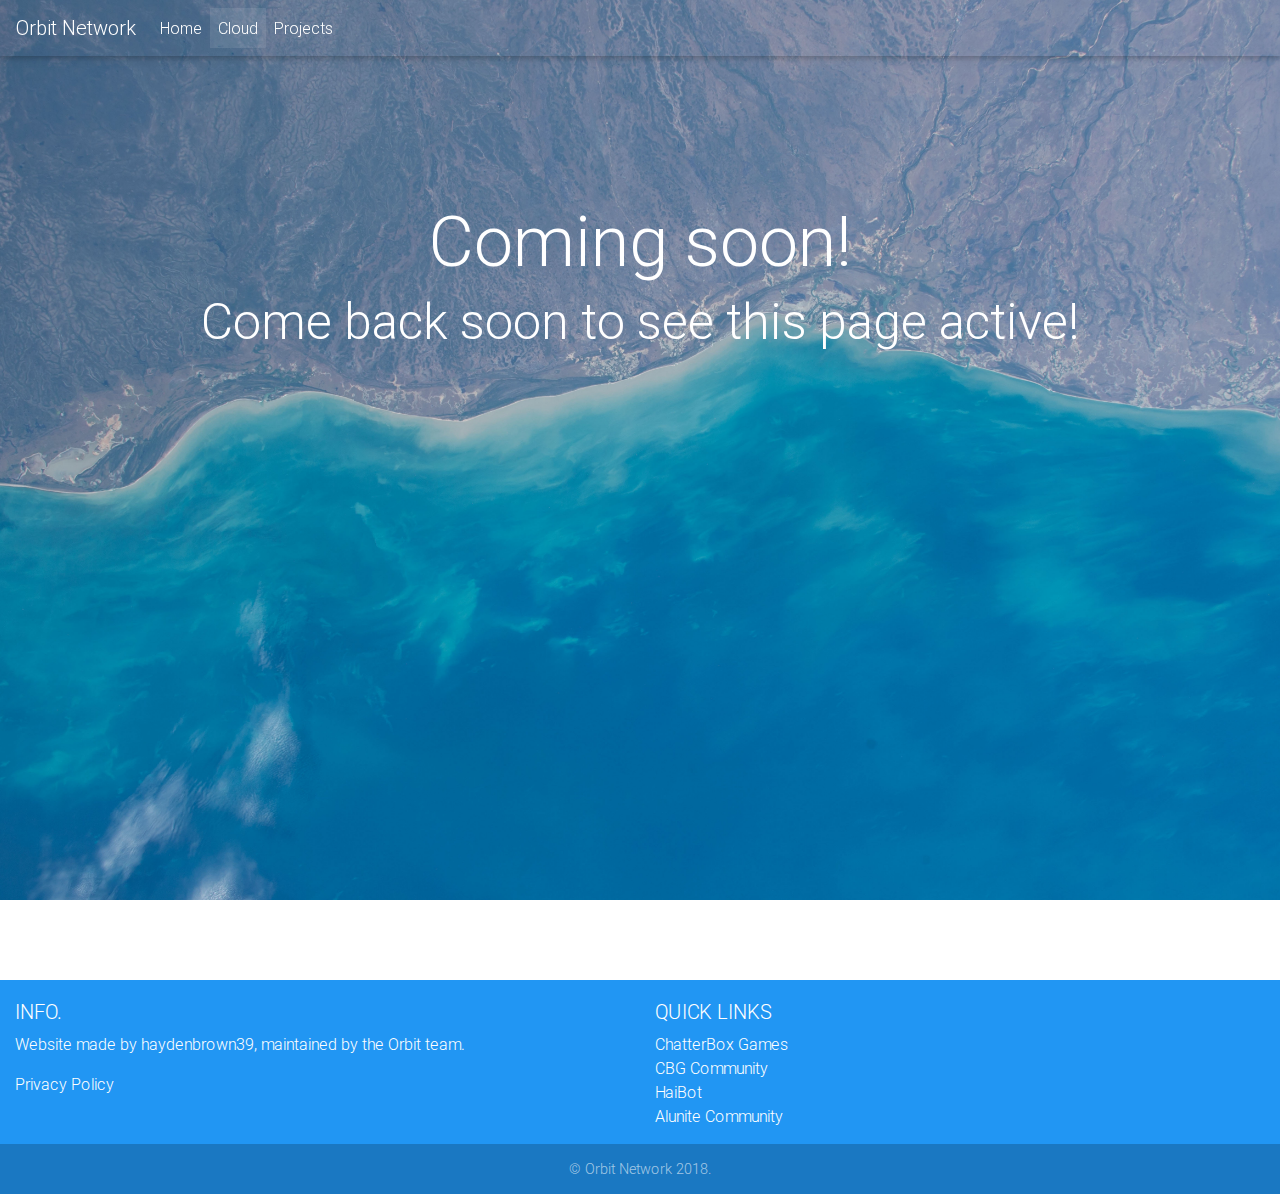
==== cloud.html @ 18ad7814 "Initial Commit" ====
<!DOCTYPE html>
<html lang="en">

<head>
    <meta charset="utf-8">
    <meta name="viewport" content="width=device-width, initial-scale=1, shrink-to-fit=no">
    <meta http-equiv="x-ua-compatible" content="ie=edge">
    <title>Cloud - Orbit Network</title>
    <!-- Font Awesome -->
    <link rel="stylesheet" href="https://maxcdn.bootstrapcdn.com/font-awesome/4.7.0/css/font-awesome.min.css">
    <!-- Bootstrap core CSS -->
    <link href="css/bootstrap.min.css" rel="stylesheet">
    <!-- Material Design Bootstrap -->
    <link href="css/mdb.min.css" rel="stylesheet">
    <!-- Your custom styles (optional) -->
    <link href="css/style.css" rel="stylesheet">
</head>

<body>

    <!-- Start your project here-->
    
<nav class="navbar fixed-top navbar-expand-lg navbar-dark">
    <a class="navbar-brand" href="/">Orbit Network</a>
    <button class="navbar-toggler" type="button" data-toggle="collapse" data-target="#navbarNavDropdown" aria-controls="navbarNavDropdown"
        aria-expanded="false" aria-label="Toggle navigation">
        <span class="navbar-toggler-icon"></span>
    </button>
    <div class="collapse navbar-collapse" id="navbarNavDropdown">
        <ul class="navbar-nav">
            <li class="nav-item">
                <a class="nav-link" href="/">Home</a>
            </li>
            <li class="nav-item active">
                <a class="nav-link" href="cloud.html">Cloud <span class="sr-only">(current)</span></a>
            </li>
            <li class="nav-item">
                <a class="nav-link" href="projects.html">Projects</a>
            </li>
        </ul>
    </div>
</nav>
<!--Here's where the page starts-->
<div class="main-text" style="text-align:center;padding-top:200px;color:white;">
    <h1 style="font-size:70px;">Coming soon!</h1>
    <h2 style="font-size:50px;">Come back soon to see this page active!</h2>
</div>
<br>
<br>
<br>
<br>
<br>
<br>
<br>
<br>
<br>
<br>
<br>
<br>
<br>
<br>
<br>
<br>
<br>
<br>
<br>
<br>
<br>
<br>
<br>
<br>
<br>
<!--Here's where it ends-->
<!--Footer-->
<footer class="page-footer blue center-on-small-only">

        <!--Footer Links-->
        <div class="container-fluid">
            <div class="row">
    
                <!--First column-->
                <div class="col-md-6">
                    <h5 class="title">Info.</h5>
                    <p>Website made by haydenbrown39, maintained by the Orbit team.</p>
                    <p><a href="privacy-policy.txt">Privacy Policy</a></p>
                </div>
                <!--/.First column-->
    
                <!--Second column-->
                <div class="col-md-6">
                    <h5 class="title">Quick Links</h5>
                    <ul>
                        <li><a href="https://www.chatterboxgames.co.uk">ChatterBox Games</a></li>
                        <li><a href="http://cbg.science">CBG Community</a></li>
                        <li><a href="http://haibot.ml">HaiBot</a></li>
                        <li><a href="https://alunitecommunity.ml">Alunite Community</a></li>
                    </ul>
                </div>
                <!--/.Second column-->
            </div>
        </div>
        <!--/.Footer Links-->
    
        <!--Copyright-->
        <div class="footer-copyright">
            <div class="container-fluid">
                <p>&copy; Orbit Network 2018.</p>
                
            </div>
        </div>
        <!--/.Copyright-->
    
    </footer>
    <!--/.Footer-->

                
    <!-- /Start your project here-->

    <!-- SCRIPTS -->
    <!-- JQuery -->
    <script type="text/javascript" src="js/jquery-3.2.1.min.js"></script>
    <!-- Bootstrap tooltips -->
    <script type="text/javascript" src="js/popper.min.js"></script>
    <!-- Bootstrap core JavaScript -->
    <script type="text/javascript" src="js/bootstrap.min.js"></script>
    <!-- MDB core JavaScript -->
    <script type="text/javascript" src="js/mdb.min.js"></script>
</body>

</html>
---- css/style.css ----
/* Your custom styles */

body {
    background:url(../img/bg.jpg);
    background-size:cover;
    background-repeat:no-repeat;
    background-position:center;
    background-attachment:fixed;
}
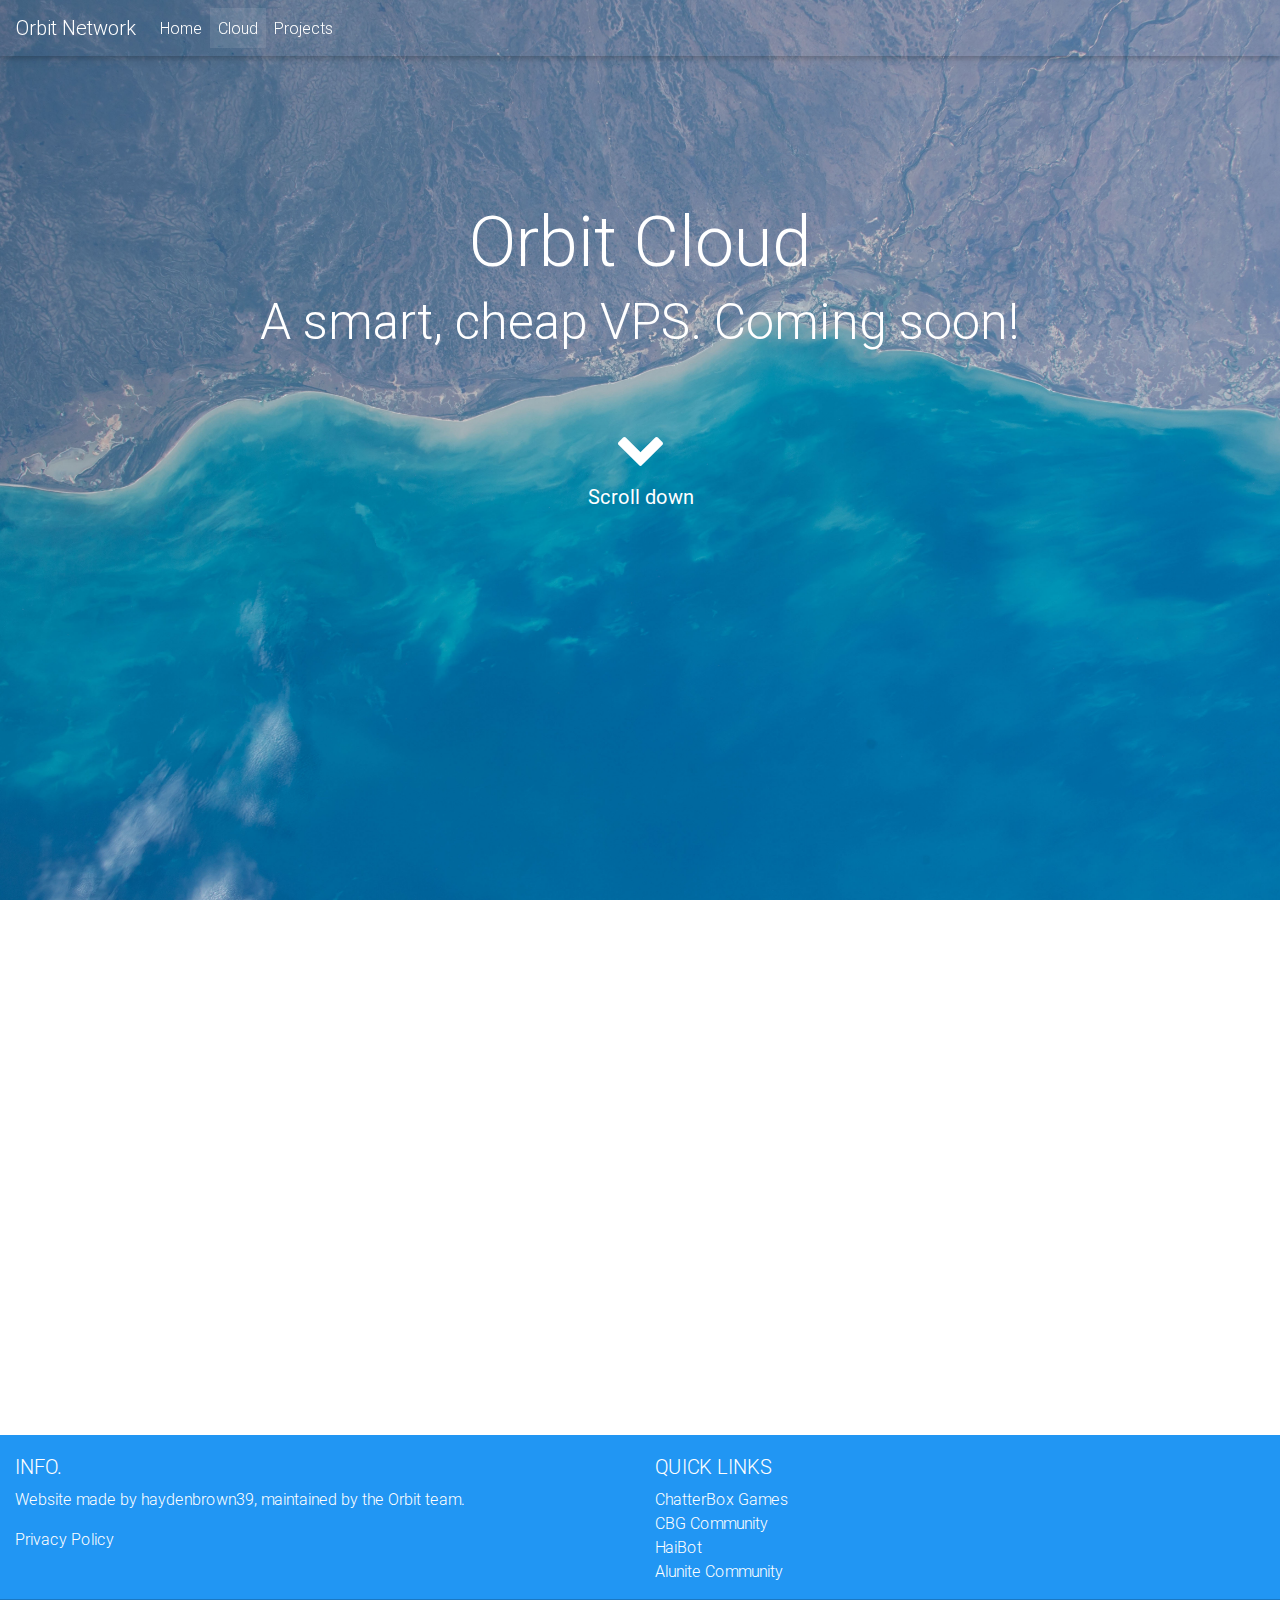
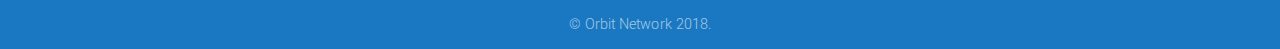
==== commit 9caf1cbf: "Finished it for now." ====
--- a/cloud.html
+++ b/cloud.html
@@ -42,34 +42,19 @@
 </nav>
 <!--Here's where the page starts-->
 <div class="main-text" style="text-align:center;padding-top:200px;color:white;">
-    <h1 style="font-size:70px;">Coming soon!</h1>
-    <h2 style="font-size:50px;">Come back soon to see this page active!</h2>
+    <h1 style="font-size:70px;">Orbit Cloud</h1>
+    <h2 style="font-size:50px;">A smart, cheap VPS. Coming soon!</h2>
 </div>
-<br>
-<br>
-<br>
-<br>
-<br>
-<br>
-<br>
-<br>
-<br>
-<br>
-<br>
-<br>
-<br>
-<br>
-<br>
-<br>
-<br>
-<br>
-<br>
-<br>
-<br>
-<br>
-<br>
-<br>
-<br>
+<div id="scrolldown" style="color:white;text-align:center;padding-top:50px;font-size:50px;">
+    <i class="fa fa-chevron-down"></i>
+    <h5><strong>Scroll down</strong></h5>
+</div>
+<div class="cloud-text" style="padding-top:600px;color:white;text-align:center;padding-bottom:100px;">
+    <h1>Orbit Cloud. A smart cloud, that belongs to you.</h1>
+    <p>The orbit cloud is a smart, reliable, cheap VPS hosting service that allows you to host, bots, websites, databases and much, much more.</p>
+    <h1 style="font-size:70px;padding-top:10px;"><strong>Coming soon!</strong></h1>
+</div>
+
 <!--Here's where it ends-->
 <!--Footer-->
 <footer class="page-footer blue center-on-small-only">
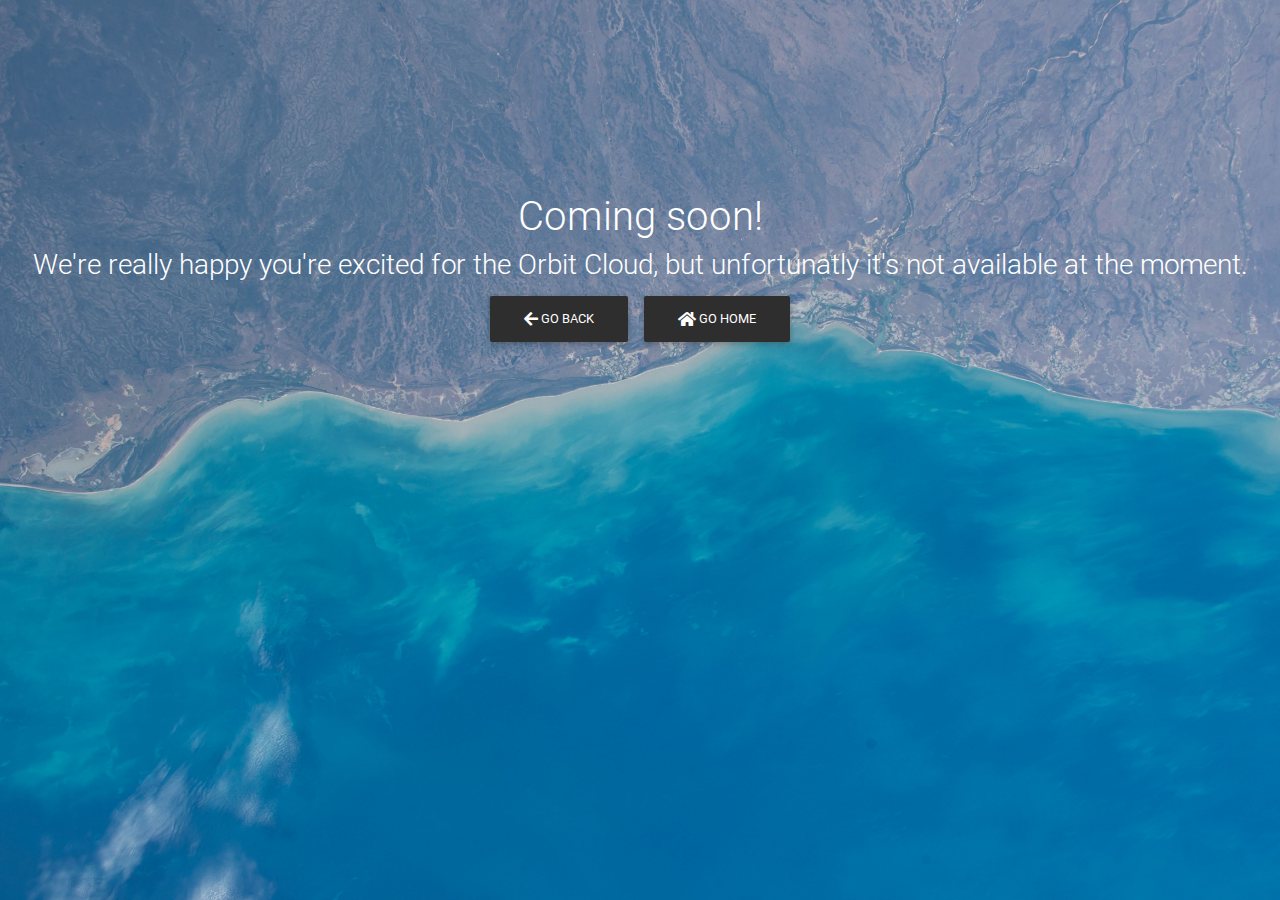
==== commit d9f29944: "Added new website files" ====
--- a/cloud.html
+++ b/cloud.html
@@ -14,102 +14,35 @@
     <link href="css/mdb.min.css" rel="stylesheet">
     <!-- Your custom styles (optional) -->
     <link href="css/style.css" rel="stylesheet">
+    <link rel='icon' href='img/logo.png' type='image/x-icon'>
+    <link href="https://use.fontawesome.com/releases/v5.0.6/css/all.css" rel="stylesheet">
+    <meta property="og:title" content="Cloud - Orbit Network">
+    <meta property="og:description" content="The future for everyone.">
+    <meta property="og:image" content="img/logo.png">
 </head>
 
 <body>
 
     <!-- Start your project here-->
     
-<nav class="navbar fixed-top navbar-expand-lg navbar-dark">
-    <a class="navbar-brand" href="/">Orbit Network</a>
-    <button class="navbar-toggler" type="button" data-toggle="collapse" data-target="#navbarNavDropdown" aria-controls="navbarNavDropdown"
-        aria-expanded="false" aria-label="Toggle navigation">
-        <span class="navbar-toggler-icon"></span>
-    </button>
-    <div class="collapse navbar-collapse" id="navbarNavDropdown">
-        <ul class="navbar-nav">
-            <li class="nav-item">
-                <a class="nav-link" href="/">Home</a>
-            </li>
-            <li class="nav-item active">
-                <a class="nav-link" href="cloud.html">Cloud <span class="sr-only">(current)</span></a>
-            </li>
-            <li class="nav-item">
-                <a class="nav-link" href="projects.html">Projects</a>
-            </li>
-        </ul>
-    </div>
-</nav>
-<!--Here's where the page starts-->
-<div class="main-text" style="text-align:center;padding-top:200px;color:white;">
-    <h1 style="font-size:70px;">Orbit Cloud</h1>
-    <h2 style="font-size:50px;">A smart, cheap VPS. Coming soon!</h2>
-</div>
-<div id="scrolldown" style="color:white;text-align:center;padding-top:50px;font-size:50px;">
-    <i class="fa fa-chevron-down"></i>
-    <h5><strong>Scroll down</strong></h5>
-</div>
-<div class="cloud-text" style="padding-top:600px;color:white;text-align:center;padding-bottom:100px;">
-    <h1>Orbit Cloud. A smart cloud, that belongs to you.</h1>
-    <p>The orbit cloud is a smart, reliable, cheap VPS hosting service that allows you to host, bots, websites, databases and much, much more.</p>
-    <h1 style="font-size:70px;padding-top:10px;"><strong>Coming soon!</strong></h1>
-</div>
+    <div class="text" style="color:white;padding-top:15%;text-align:center;">
+            <h1>Coming soon!</h1>
+            <h3>We're really happy you're excited for the Orbit Cloud, but unfortunatly it's not available at the moment.</h3>
+            <a class="btn btn-elegant" onclick="window.history.back()"><i class="fa fa-arrow-left" aria-hidden="true"></i> Go Back</a>
+            <a class="btn btn-elegant" href="/"><i class="fa fa-home" aria-hidden="true"></i> Go Home</a>
+        </div>  
 
-<!--Here's where it ends-->
-<!--Footer-->
-<footer class="page-footer blue center-on-small-only">
-
-        <!--Footer Links-->
-        <div class="container-fluid">
-            <div class="row">
-    
-                <!--First column-->
-                <div class="col-md-6">
-                    <h5 class="title">Info.</h5>
-                    <p>Website made by haydenbrown39, maintained by the Orbit team.</p>
-                    <p><a href="privacy-policy.txt">Privacy Policy</a></p>
-                </div>
-                <!--/.First column-->
-    
-                <!--Second column-->
-                <div class="col-md-6">
-                    <h5 class="title">Quick Links</h5>
-                    <ul>
-                        <li><a href="https://www.chatterboxgames.co.uk">ChatterBox Games</a></li>
-                        <li><a href="http://cbg.science">CBG Community</a></li>
-                        <li><a href="http://haibot.ml">HaiBot</a></li>
-                        <li><a href="https://alunitecommunity.ml">Alunite Community</a></li>
-                    </ul>
-                </div>
-                <!--/.Second column-->
-            </div>
-        </div>
-        <!--/.Footer Links-->
-    
-        <!--Copyright-->
-        <div class="footer-copyright">
-            <div class="container-fluid">
-                <p>&copy; Orbit Network 2018.</p>
-                
-            </div>
-        </div>
-        <!--/.Copyright-->
-    
-    </footer>
-    <!--/.Footer-->
-
-                
-    <!-- /Start your project here-->
-
-    <!-- SCRIPTS -->
-    <!-- JQuery -->
-    <script type="text/javascript" src="js/jquery-3.2.1.min.js"></script>
-    <!-- Bootstrap tooltips -->
-    <script type="text/javascript" src="js/popper.min.js"></script>
-    <!-- Bootstrap core JavaScript -->
-    <script type="text/javascript" src="js/bootstrap.min.js"></script>
-    <!-- MDB core JavaScript -->
-    <script type="text/javascript" src="js/mdb.min.js"></script>
+            <!-- /Start your project here-->
+        
+            <!-- SCRIPTS -->
+            <!-- JQuery -->
+            <script type="text/javascript" src="js/jquery-3.2.1.min.js"></script>
+            <!-- Bootstrap tooltips -->
+            <script type="text/javascript" src="js/popper.min.js"></script>
+            <!-- Bootstrap core JavaScript -->
+            <script type="text/javascript" src="js/bootstrap.min.js"></script>
+            <!-- MDB core JavaScript -->
+            <script type="text/javascript" src="js/mdb.min.js"></script>
 </body>
-
-</html>
+        
+</html>--- a/css/style.css
+++ b/css/style.css
@@ -6,4 +6,58 @@
     background-repeat:no-repeat;
     background-position:center;
     background-attachment:fixed;
+}
+
+#scrolldown, #scrolldown:before {
+    position: absolute
+}
+
+#scrolldown {
+    width: 40px;
+    height: 70px;
+    box-shadow: inset 0 0 0 1px white;
+    border-radius: 25px;
+    opacity: 0.4;
+    margin-left: 49%;
+    margin-top:10px;
+}
+
+#scrolldown:before {
+    content: '';
+    width: 8px;
+    height: 8px;
+    background: white;
+    margin-left: -4px;
+    top: 8px;
+    border-radius: 4px;
+    animation-duration: 1.5s;
+    animation-iteration-count: infinite;
+    animation-name: scroll;
+    left: 50%
+}
+@keyframes scroll {
+    0% {
+        opacity: 0.75
+    }
+    100% {
+        opacity: 0;
+        transform: translateY(46px)
+    }
+}
+
+section[ id= "1"]:target ~ section[ id= "1"] {
+    -webkit-transform: translateY( 0px);
+    transform: translateY( 0px );
+    height: 100%
+}
+
+section[ id= "2"]:target ~ section[ id= "2"] {
+    -webkit-transform: translateY( -500px);
+    transform: translateY( -500px );
+    height: 100%
+}
+
+section[ id= "3"]:target ~ section[ id= "3"] {
+    -webkit-transform: translateY( -1000px);
+    transform: translateY( -1000px );
 }